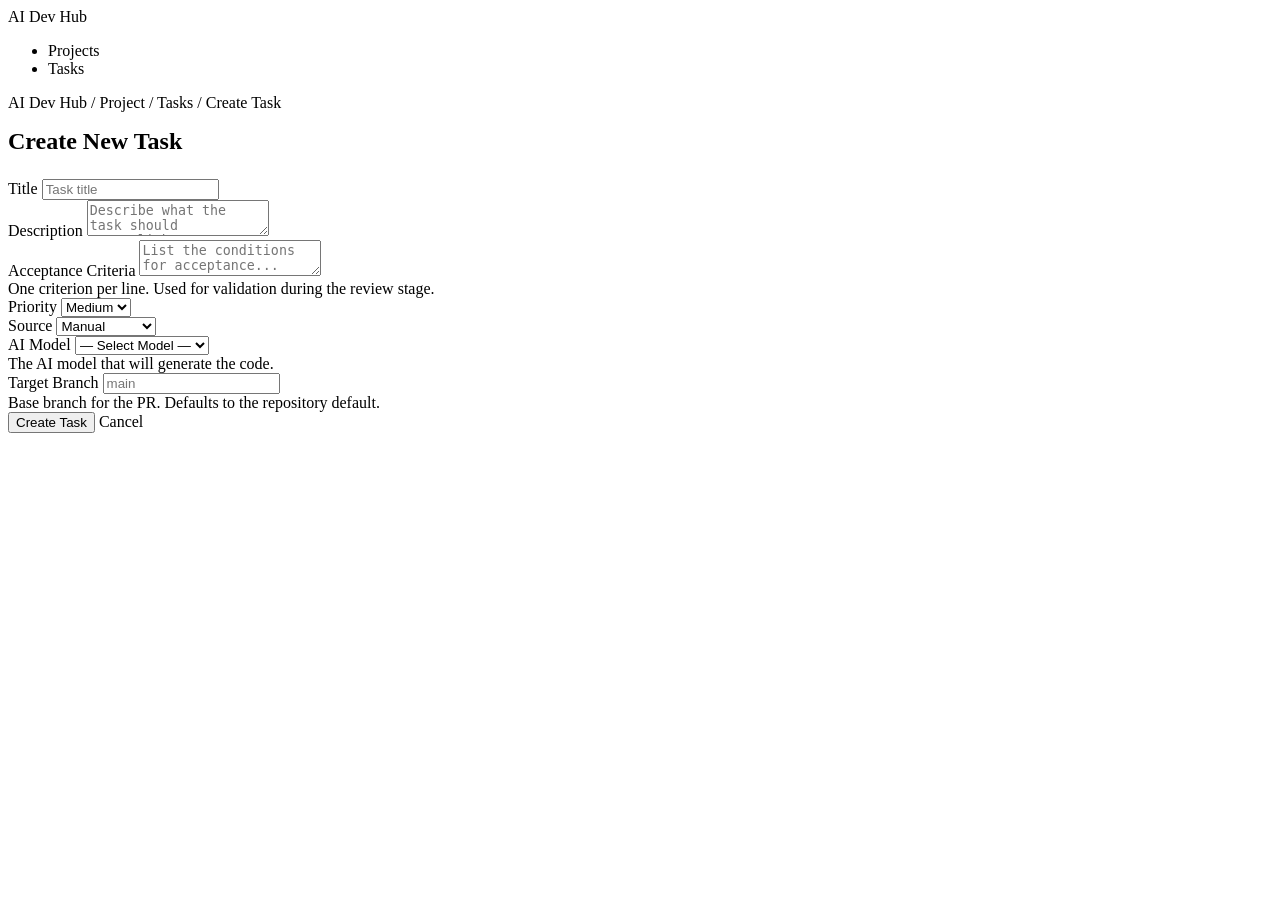
==== src/main/resources/templates/create-task.html @ 9b4ba98f "Initial commit: AI Dev Hub MVP - SpringBoot + Python orchestrator + MCP integration Co-Authored-By: " ====
<!DOCTYPE html>
<html lang="en" xmlns:th="http://www.thymeleaf.org">
<head>
    <meta charset="UTF-8">
    <meta name="viewport" content="width=device-width, initial-scale=1.0">
    <title>Create Task — AI Dev Hub</title>
    <link rel="stylesheet" th:href="@{/css/style.css}">
</head>
<body>
    <nav class="navbar">
        <div class="navbar-inner">
            <a th:href="@{/}" class="navbar-logo">AI Dev Hub</a>
            <ul class="navbar-nav">
                <li><a th:href="@{/}">Projects</a></li>
                <li><a th:href="@{/tasks}">Tasks</a></li>
            </ul>
        </div>
    </nav>

    <main class="main">
        <div class="container">
            <!-- Breadcrumb -->
            <div class="breadcrumb">
                <a th:href="@{/}">AI Dev Hub</a>
                <span class="sep">/</span>
                <th:block th:if="${project != null}">
                    <a th:href="@{/tasks(projectId=${project.id})}" th:text="${project.name}">Project</a>
                    <span class="sep">/</span>
                </th:block>
                <a th:href="@{/tasks(projectId=${projectId})}">Tasks</a>
                <span class="sep">/</span>
                <span class="current">Create Task</span>
            </div>

            <div class="card form-card">
                <h1 style="font-size:1.5rem;font-weight:700;margin-bottom:24px;">Create New Task</h1>

                <form th:action="@{/tasks}" method="post">
                    <!-- Hidden projectId -->
                    <input type="hidden" name="projectId" th:value="${projectId}">

                    <!-- Title -->
                    <div class="form-group">
                        <label class="form-label" for="title">Title</label>
                        <input type="text" id="title" name="title"
                               class="form-input" placeholder="Task title"
                               required maxlength="300">
                    </div>

                    <!-- Description -->
                    <div class="form-group">
                        <label class="form-label" for="description">Description</label>
                        <textarea id="description" name="description"
                                  class="form-textarea"
                                  placeholder="Describe what the task should accomplish..."></textarea>
                    </div>

                    <!-- Acceptance Criteria -->
                    <div class="form-group">
                        <label class="form-label" for="acceptance">Acceptance Criteria</label>
                        <textarea id="acceptance" name="acceptance"
                                  class="form-textarea"
                                  placeholder="List the conditions for acceptance..."></textarea>
                        <div class="form-hint">One criterion per line. Used for validation during the review stage.</div>
                    </div>

                    <!-- Priority -->
                    <div class="form-group">
                        <label class="form-label" for="priority">Priority</label>
                        <select id="priority" name="priority" class="form-select" required>
                            <option value="HIGH">High</option>
                            <option value="MEDIUM" selected>Medium</option>
                            <option value="LOW">Low</option>
                        </select>
                    </div>

                    <!-- Source -->
                    <div class="form-group">
                        <label class="form-label" for="source">Source</label>
                        <select id="source" name="source" class="form-select">
                            <option value="MANUAL">Manual</option>
                            <option value="GITHUB_ISSUE">GitHub Issue</option>
                            <option value="SLACK">Slack</option>
                        </select>
                    </div>

                    <!-- AI Model -->
                    <div class="form-group">
                        <label class="form-label" for="aiModel">AI Model</label>
                        <select id="aiModel" name="aiModel" class="form-select">
                            <option value="">— Select Model —</option>
                            <option value="claude-opus-4.7">Claude Opus 4.7</option>
                            <option value="claude-sonnet-4.6">Claude Sonnet 4.6</option>
                            <option value="claude-haiku-4.5">Claude Haiku 4.5</option>
                            <option value="gpt-4o">GPT-4o</option>
                            <option value="deepseek-v4">DeepSeek V4</option>
                        </select>
                        <div class="form-hint">The AI model that will generate the code.</div>
                    </div>

                    <!-- Target Branch -->
                    <div class="form-group">
                        <label class="form-label" for="targetBranch">Target Branch</label>
                        <input type="text" id="targetBranch" name="targetBranch"
                               class="form-input" placeholder="main"
                               maxlength="100">
                        <div class="form-hint">Base branch for the PR. Defaults to the repository default.</div>
                    </div>

                    <!-- Buttons -->
                    <div class="flex-row mt-24">
                        <button type="submit" class="btn btn-primary">Create Task</button>
                        <a th:href="@{/tasks(projectId=${projectId})}" class="btn btn-secondary">Cancel</a>
                    </div>
                </form>
            </div>
        </div>
    </main>
</body>
</html>
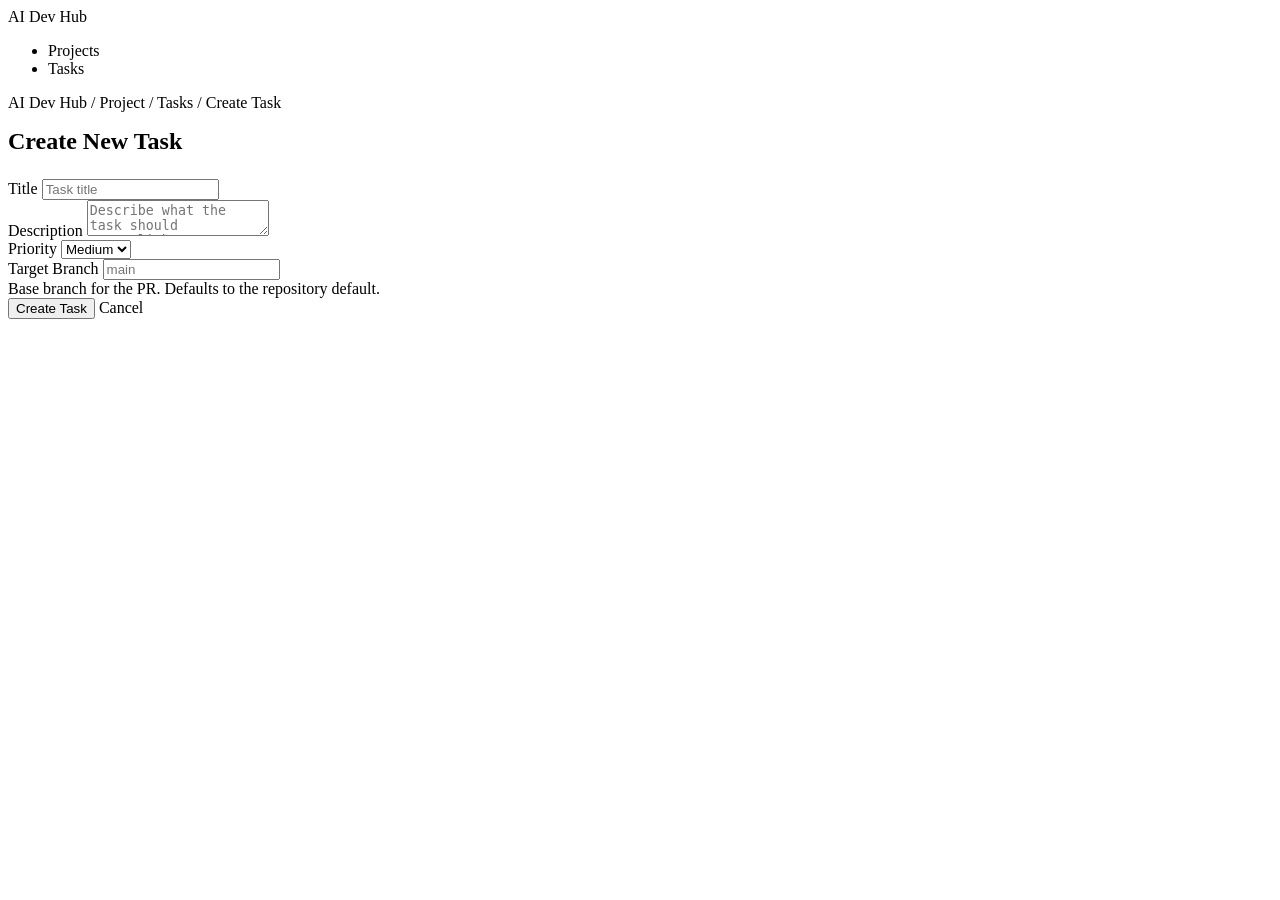
==== commit de6018b1: "Initial commit: AI Dev Hub - AI-driven development orchestration platform" ====
--- a/src/main/resources/templates/create-task.html
+++ b/src/main/resources/templates/create-task.html
@@ -55,15 +55,6 @@
                                   placeholder="Describe what the task should accomplish..."></textarea>
                     </div>
 
-                    <!-- Acceptance Criteria -->
-                    <div class="form-group">
-                        <label class="form-label" for="acceptance">Acceptance Criteria</label>
-                        <textarea id="acceptance" name="acceptance"
-                                  class="form-textarea"
-                                  placeholder="List the conditions for acceptance..."></textarea>
-                        <div class="form-hint">One criterion per line. Used for validation during the review stage.</div>
-                    </div>
-
                     <!-- Priority -->
                     <div class="form-group">
                         <label class="form-label" for="priority">Priority</label>
@@ -72,30 +63,6 @@
                             <option value="MEDIUM" selected>Medium</option>
                             <option value="LOW">Low</option>
                         </select>
-                    </div>
-
-                    <!-- Source -->
-                    <div class="form-group">
-                        <label class="form-label" for="source">Source</label>
-                        <select id="source" name="source" class="form-select">
-                            <option value="MANUAL">Manual</option>
-                            <option value="GITHUB_ISSUE">GitHub Issue</option>
-                            <option value="SLACK">Slack</option>
-                        </select>
-                    </div>
-
-                    <!-- AI Model -->
-                    <div class="form-group">
-                        <label class="form-label" for="aiModel">AI Model</label>
-                        <select id="aiModel" name="aiModel" class="form-select">
-                            <option value="">— Select Model —</option>
-                            <option value="claude-opus-4.7">Claude Opus 4.7</option>
-                            <option value="claude-sonnet-4.6">Claude Sonnet 4.6</option>
-                            <option value="claude-haiku-4.5">Claude Haiku 4.5</option>
-                            <option value="gpt-4o">GPT-4o</option>
-                            <option value="deepseek-v4">DeepSeek V4</option>
-                        </select>
-                        <div class="form-hint">The AI model that will generate the code.</div>
                     </div>
 
                     <!-- Target Branch -->
